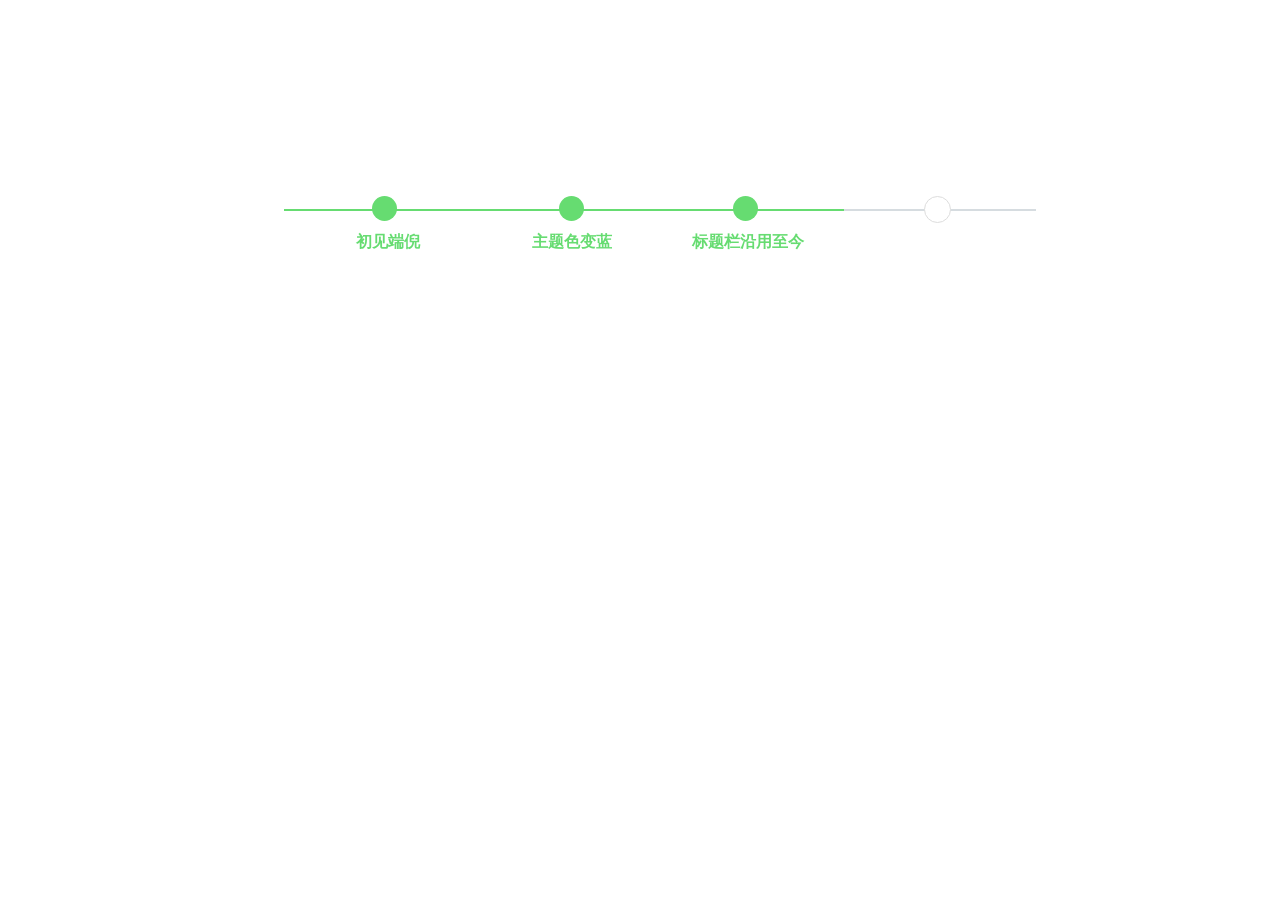
==== index.html @ 41ec70a2 "feat: 重构个人主页并添加时间线功能 - 重新设计了个人主页的布局和样式,增加了欢迎语和网站历史时间线 - 新增 timeLine.css 文件实现时间线样式 - 更新 index.html 结构" ====
<!DOCTYPE html>
<html lang="zh">

<head>
    <meta charset="UTF-8">
    <meta name="viewport" content="width=device-width, initial-scale=1.0">
    <link rel="stylesheet" href="public/public.css">
    <link rel="stylesheet" href="css/index.css">
    <link rel="stylesheet" href="css/timeLine.css">
    </link>
    <title>Document</title>
</head>

<body>
    <div class="frist">
        <h1>
            欢迎来到
            <span class="blod">Yicheng.</span>
            的
            <span class="blod">个人主页</span>
        </h1>
        <div></div>
    </div>
    <div class="second">
        <h2>网站历史</h2>
        <ul class="timeline" id="timeline">
            <li class="li complete">
                <div class="timestamp">
                    <span class="author">梦开始的地方</span>
                    <span class="date">2023-5-16 20:10:42<span>
                </div>
                <div class="status">
                    <h4>初见端倪</h4>
                </div>
            </li>
            <li class="li complete">
                <div class="timestamp">
                    <span class="author">初次大改</span>
                    <span class="date">2023-5-18<span>
                </div>
                <div class="status">
                    <h4>主题色变蓝</h4>
                </div>
            </li>
            <li class="li complete">
                <div class="timestamp">
                    <span class="author">二次大改</span>
                    <span class="date">2023-8-24<span>
                </div>
                <div class="status">
                    <h4>标题栏沿用至今</h4>
                </div>
            </li>
            <li class="li">
                <div class="timestamp">
                    <span class="author">PAM Admin</span>
                    <span class="date">TBD<span>
                </div>
                <div class="status">
                    <h4> Shift Completed </h4>
                </div>
            </li>
        </ul>
        <div class=""></div>
    </div>
</body>

</html>
---- public/public.css ----
body {
    font-family: "Tahoma", "黑体";
    color: white;
    min-height: 100vh;
    width: 100%;
    margin: 0;
    position: relative;
    text-align: center;
    font-weight: normal;
}

/* h1 {
} */

.blod {
    font-weight: bold;
    font-size: 1.25em;
}
---- css/index.css ----
body {
    background: url("../背景.jpg") center/cover no-repeat fixed;
}
---- css/timeLine.css ----
.timeline {
  list-style-type: none;
  display: flex;
  align-items: center;
  justify-content: center;
}

.li {
  transition: all 200ms ease-in;
}

.timestamp {
  margin-bottom: 20px;
  padding: 0px 40px;
  display: flex;
  flex-direction: column;
  align-items: center;
  font-weight: 100;
}

.status {
  padding: 0px 40px;
  display: flex;
  justify-content: center;
  border-top: 2px solid #D6DCE0;
  position: relative;
  transition: all 200ms ease-in;
}

.status h4 {
  font-weight: 600;
}

.status:before {
  content: "";
  width: 25px;
  height: 25px;
  background-color: white;
  border-radius: 25px;
  border: 1px solid #ddd;
  position: absolute;
  top: -15px;
  left: 42%;
  transition: all 200ms ease-in;
}

.li.complete .status {
  border-top: 2px solid #66DC71;
}

.li.complete .status:before {
  background-color: #66DC71;
  border: none;
  transition: all 200ms ease-in;
}

.li.complete .status h4 {
  color: #66DC71;
}

@media (min-device-width: 320px) and (max-device-width: 700px) {
  .timeline {
    list-style-type: none;
    display: block;
  }

  .li {
    transition: all 200ms ease-in;
    display: flex;
    width: inherit;
  }

  .timestamp {
    width: 100px;
  }

  .status:before {
    left: -8%;
    top: 30%;
    transition: all 200ms ease-in;
  }
}

/* html, body {
  width: 100%;
  height: 100%;
  display: flex;
  justify-content: center;
  font-family: "Titillium Web", sans serif;
  color: #758D96;
} */

/* button {
  position: absolute;
  width: 100px;
  min-width: 100px;
  padding: 20px;
  margin: 20px;
  font-family: "Titillium Web", sans serif;
  border: none;
  color: white;
  font-size: 16px;
  text-align: center;
} */

/* #toggleButton {
  position: absolute;
  left: 50px;
  top: 20px;
  background-color: #75C7F6;
} */
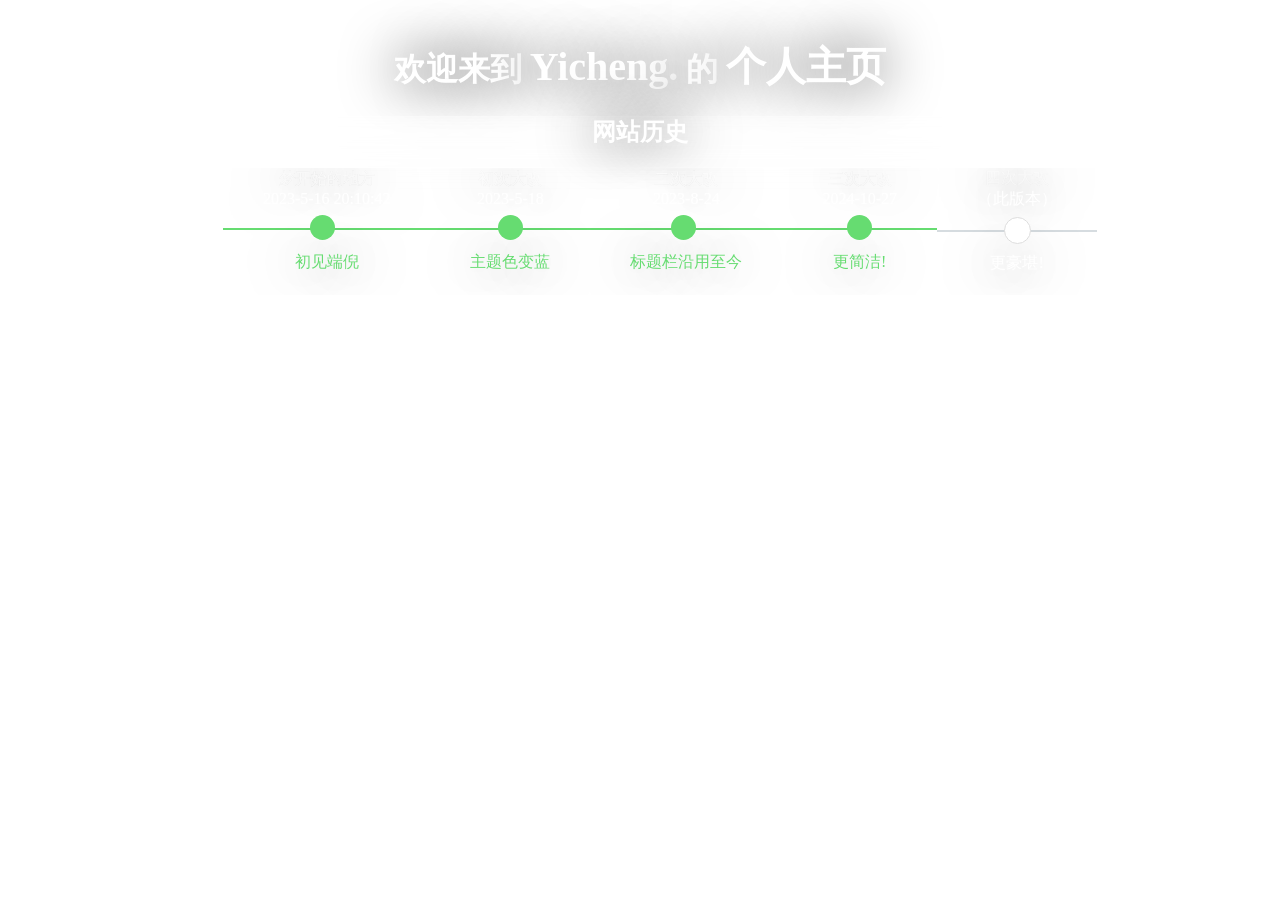
==== commit 57757cbb: "feat: 重构个人主页并添加新样式 - 重新设计了首页布局和样式，增加了更多视觉元素 - 添加了响应式设计，优化了移动端体验 - 更新了网站历史时间线，增加了新的里程碑 - 优化了SEO，添加了me" ====
--- a/index.html
+++ b/index.html
@@ -4,11 +4,14 @@
 <head>
     <meta charset="UTF-8">
     <meta name="viewport" content="width=device-width, initial-scale=1.0">
+    <meta name="description" content="Yicheng.的个人主页">
+    <meta name="keywords" content="个人主页, 个人网站, 个人博客, 个人介绍, Yicheng., EYicheng, 疫惩">
+    <meta name="author" content="Yicheng.">
     <link rel="stylesheet" href="public/public.css">
-    <link rel="stylesheet" href="css/index.css">
-    <link rel="stylesheet" href="css/timeLine.css">
-    </link>
-    <title>Document</title>
+    <link rel="stylesheet" href="css/index.css">]
+    <link rel="stylesheet" href="css/frist.css">
+    <link rel="stylesheet" href="css/second.css">
+    <title>Yicheng.的个人主页</title>
 </head>
 
 <body>
@@ -19,7 +22,15 @@
             的
             <span class="blod">个人主页</span>
         </h1>
-        <div></div>
+        <div class="frist_1">
+
+        </div>
+        <div class="frist_2">
+
+        </div>
+        <div class="frist_3">
+
+        </div>
     </div>
     <div class="second">
         <h2>网站历史</h2>
@@ -51,13 +62,22 @@
                     <h4>标题栏沿用至今</h4>
                 </div>
             </li>
+            <li class="li complete">
+                <div class="timestamp">
+                    <span class="author">三次大改</span>
+                    <span class="date">2024-10-27<span>
+                </div>
+                <div class="status">
+                    <h4>更简洁!</h4>
+                </div>
+            </li>
             <li class="li">
                 <div class="timestamp">
-                    <span class="author">PAM Admin</span>
-                    <span class="date">TBD<span>
+                    <span class="author">四次大改</span>
+                    <span class="date">（此版本）<span>
                 </div>
                 <div class="status">
-                    <h4> Shift Completed </h4>
+                    <h4>更豪堪!</h4>
                 </div>
             </li>
         </ul>
--- a/css/index.css
+++ b/css/index.css
@@ -1,3 +1,11 @@
 body {
     background: url("../背景.jpg") center/cover no-repeat fixed;
+    text-shadow: 0px 0px 55px #000000;
+}
+
+.second {
+    backdrop-filter: blur(30px);
+    width: 90%;
+    margin: auto;
+    border-radius: 15px;
 }
--- a/css/second.css
+++ b/css/second.css
@@ -0,0 +1,116 @@
+.timeline {
+  list-style-type: none;
+  display: flex;
+  align-items: center;
+  justify-content: center;
+  display: flex;
+  overflow-x: auto;
+  overflow-y: hidden;
+  white-space: nowrap;
+}
+
+.li {
+  transition: all 200ms ease-in;
+}
+
+.timestamp {
+  margin-bottom: 20px;
+  padding: 0px 40px;
+  display: flex;
+  flex-direction: column;
+  align-items: center;
+  font-weight: 100;
+}
+
+.status {
+  padding: 0px 40px;
+  display: flex;
+  justify-content: center;
+  border-top: 2px solid #D6DCE0;
+  position: relative;
+  transition: all 200ms ease-in;
+}
+
+.status h4 {
+  font-weight: 600;
+  font-weight: normal;
+}
+
+.status:before {
+  content: "";
+  width: 25px;
+  height: 25px;
+  background-color: white;
+  border-radius: 25px;
+  border: 1px solid #ddd;
+  position: absolute;
+  top: -15px;
+  left: 42%;
+  transition: all 200ms ease-in;
+}
+
+.li.complete .status {
+  border-top: 2px solid #66DC71;
+}
+
+.li.complete .status:before {
+  background-color: #66DC71;
+  border: none;
+  transition: all 200ms ease-in;
+}
+
+.li.complete .status h4 {
+  color: #66DC71;
+}
+
+@media (min-device-width: 320px) and (max-device-width: 700px) {
+  .timeline {
+    list-style-type: none;
+    display: block;
+  }
+
+  .li {
+    transition: all 200ms ease-in;
+    display: flex;
+    width: inherit;
+  }
+
+  .timestamp {
+    width: 100px;
+  }
+
+  .status:before {
+    left: -8%;
+    top: 30%;
+    transition: all 200ms ease-in;
+  }
+}
+
+/* html, body {
+  width: 100%;
+  height: 100%;
+  display: flex;
+  justify-content: center;
+  font-family: "Titillium Web", sans serif;
+  color: #758D96;
+} */
+
+/* button {
+  position: absolute;
+  width: 100px;
+  min-width: 100px;
+  padding: 20px;
+  margin: 20px;
+  font-family: "Titillium Web", sans serif;
+  border: none;
+  color: white;
+  font-size: 16px;
+  text-align: center;
+} */
+
+/* #toggleButton {
+  position: absolute;
+  left: 50px;
+  top: 20px;
+  background-color: #75C7F6;
+} */
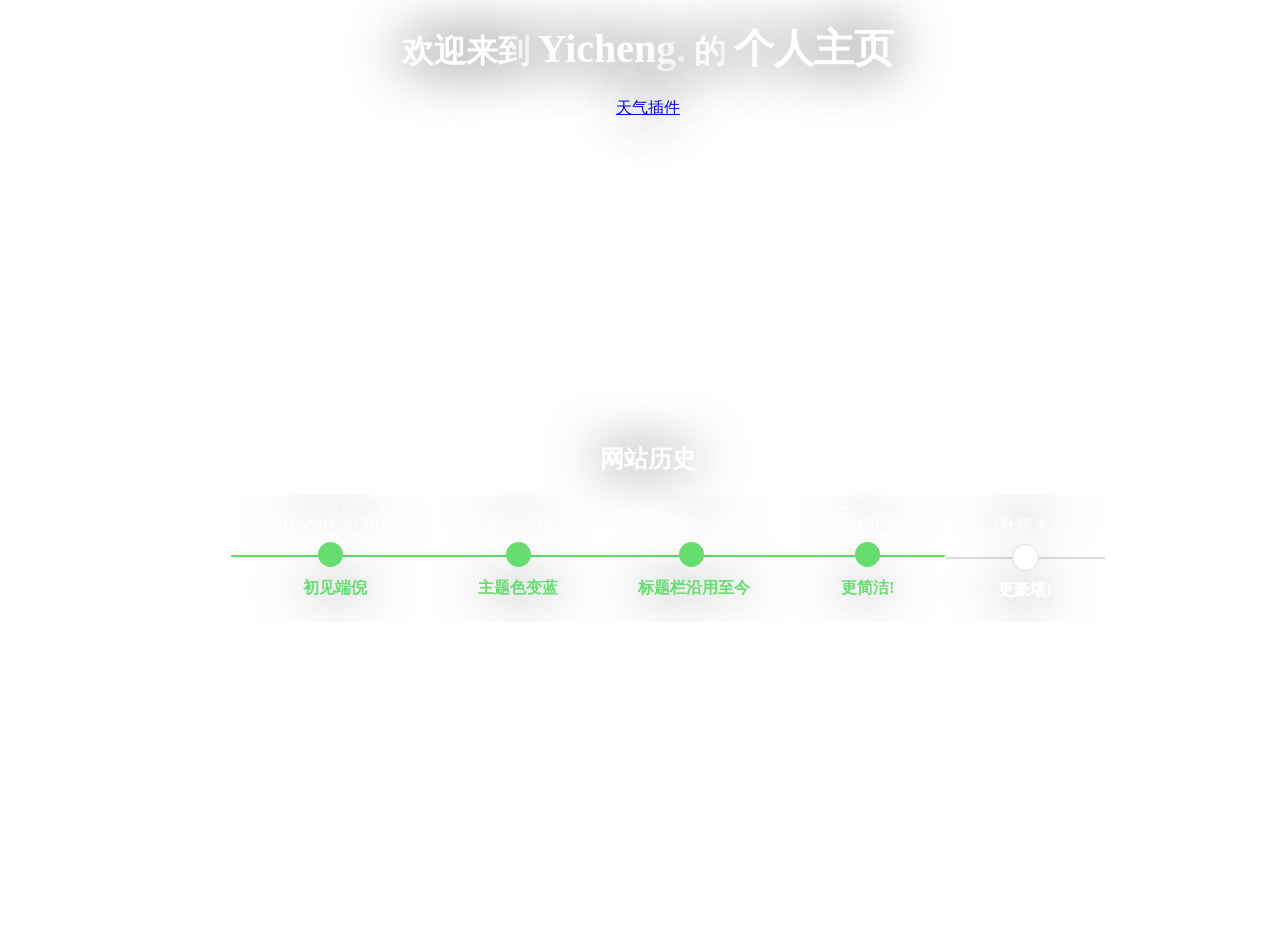
==== commit 33877410: "feat: 完善个人主页功能和样式 - 新增 frist.css 文件，定义首页样式 - 更新 index.css 和 second.css，增加新样式 - 修改 index.html，添加天气、时间" ====
--- a/index.html
+++ b/index.html
@@ -8,9 +8,10 @@
     <meta name="keywords" content="个人主页, 个人网站, 个人博客, 个人介绍, Yicheng., EYicheng, 疫惩">
     <meta name="author" content="Yicheng.">
     <link rel="stylesheet" href="public/public.css">
-    <link rel="stylesheet" href="css/index.css">]
+    <link rel="stylesheet" href="css/index.css">
     <link rel="stylesheet" href="css/frist.css">
     <link rel="stylesheet" href="css/second.css">
+    <link rel="shortcut icon" href="./index/footage/1.png" type="image/x-icon">
     <title>Yicheng.的个人主页</title>
 </head>
 
@@ -22,13 +23,32 @@
             的
             <span class="blod">个人主页</span>
         </h1>
-        <div class="frist_1">
+        <div class="frist1">
+            <div class="frist1Time">
+                <a href="https://time.is/Beijing" id="time_is_link" rel="nofollow"
+                    style="font-size:36px;color:white"></a>
+                <span id="Beijing_z43d" style="font-size:36px;color:white"></span>
+                <script src="//widget.time.is/zh.js"></script>
+                <script>
+                    time_is_widget.init({ Beijing_z43d: { template: "TIME<br>DATE", date_format: "year-monthnum-daynum dname" } });
+                </script>
+            </div>
+            <div class="frist1Weather">
+                <div id="ww_8886541290605" v='1.3' loc='auto'
+                    a='{"t":"horizontal","lang":"zh","sl_lpl":1,"ids":[],"font":"Arial","sl_ics":"one_a","sl_sot":"celsius","cl_bkg":"#FFFFFF00","cl_font":"rgba(255,255,255,1)","cl_cloud":"#d4d4d4","cl_persp":"#2196F3","cl_sun":"#FFC107","cl_moon":"#FFC107","cl_thund":"#FF5722"}'>
+                    <a href="https://weatherwidget.org/zh/" id="ww_8886541290605_u" target="_blank">天气插件</a>
+                </div>
+                <script async src="https://app3.weatherwidget.org/js/?id=ww_8886541290605"></script>
+            </div>
+            <div class="frist1Music">
+                <iframe frameborder="no" border="0" marginwidth="0" marginheight="0" width="420" height="300"
+                    src="//music.163.com/outchain/player?type=0&amp;id=13141347514&amp;auto=1&amp;height=300"></iframe>
+            </div>
+        </div>
+        <div class="frist2">
 
         </div>
-        <div class="frist_2">
-
-        </div>
-        <div class="frist_3">
+        <div class="frist3">
 
         </div>
     </div>
--- a/public/public.css
+++ b/public/public.css
@@ -3,8 +3,8 @@
     color: white;
     min-height: 100vh;
     width: 100%;
-    margin: 0;
-    position: relative;
+    /* margin: 0; */
+    /* position: relative; */
     text-align: center;
     font-weight: normal;
 }
--- a/css/index.css
+++ b/css/index.css
@@ -1,6 +1,13 @@
 body {
     background: url("../背景.jpg") center/cover no-repeat fixed;
     text-shadow: 0px 0px 55px #000000;
+}
+
+.first {
+    backdrop-filter: blur(30px);
+    width: 90%;
+    margin: auto;
+    border-radius: 15px;
 }
 
 .second {
--- a/css/frist.css
+++ b/css/frist.css
@@ -0,0 +1,10 @@
+.first1{
+    backdrop-filter: blur(30px);
+    width: 50%;
+    left: 0px;
+    position: fixed;
+    backdrop-filter: blur(30px);
+    width: 90%;
+    margin: auto;
+    border-radius: 15px;
+}
--- a/css/second.css
+++ b/css/second.css
@@ -33,7 +33,7 @@
 
 .status h4 {
   font-weight: 600;
-  font-weight: normal;
+  /* font-weight: normal; */
 }
 
 .status:before {
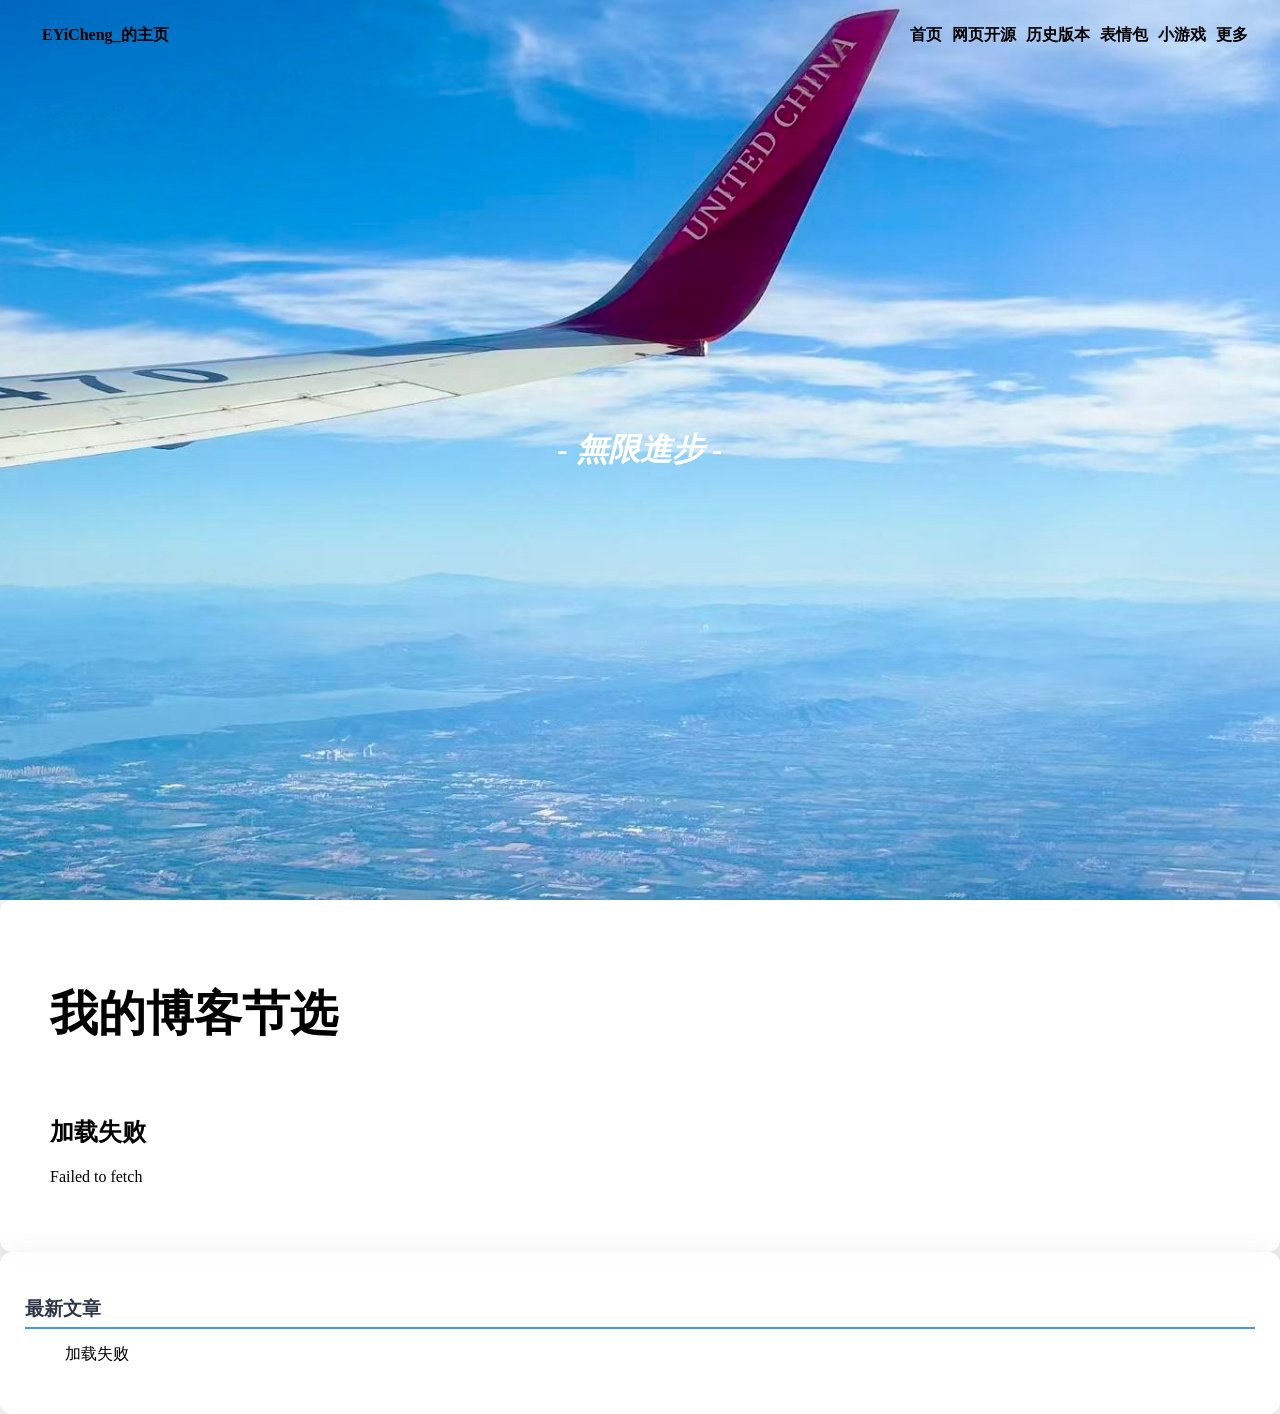
==== commit 8e000aac: "feat: 重构个人主页并添加博客功能 - 重新设计了个人主页的布局和样式,增加了更多个人介绍内容 - 添加了博客功能,包括文章列表、摘要卡片等 - 优化了响应式布局,提升了移动端体验 - 增加了暗色" ====
--- a/index.html
+++ b/index.html
@@ -1,108 +1,315 @@
 <!DOCTYPE html>
-<html lang="zh">
+<html lang="ZH-CN">
 
 <head>
     <meta charset="UTF-8">
     <meta name="viewport" content="width=device-width, initial-scale=1.0">
-    <meta name="description" content="Yicheng.的个人主页">
-    <meta name="keywords" content="个人主页, 个人网站, 个人博客, 个人介绍, Yicheng., EYicheng, 疫惩">
-    <meta name="author" content="Yicheng.">
-    <link rel="stylesheet" href="public/public.css">
-    <link rel="stylesheet" href="css/index.css">
-    <link rel="stylesheet" href="css/frist.css">
-    <link rel="stylesheet" href="css/second.css">
-    <link rel="shortcut icon" href="./index/footage/1.png" type="image/x-icon">
-    <title>Yicheng.的个人主页</title>
+    <meta name="description" content="EYiCheng_的主页">
+    <meta name="keywords" content="王一澄, Yicheng., EYicheng, 疫惩, EYicheng_, 个人主页, 个人网站, 个人博客, 个人介绍, ">
+    <meta name="author" content="EYiCheng_">
+    <title>EYiCheng_的主页</title>
+    <link rel="stylesheet" href="./style.css">
+    <style>
+        body {
+            margin: 0;
+            background-color: #f5f5f5;
+        }
+
+        /* .bg-video {
+            position: absolute;
+            top: 0;
+            right: 0;
+            bottom: 0;
+            left: 8;
+            min-width: 100%;
+            min-height: 100%;
+            height: auto;
+            width: auto;
+            z-index: -1;
+        } */
+
+        .header {
+            z-index: 10;
+            background-color: #ffffff00;
+            height: 70px;
+            width: 100%;
+            top: 0;
+            box-shadow: 0 0 0 rgba(0, 0, 0, 0);
+            position: fixed;
+        }
+
+        .header .div {
+            /* background-color: aqua; */
+            height: 70px;
+            width: 95%;
+            margin: 0 auto;
+            display: flex;
+        }
+
+        .header .div .left,
+        .header .div .right {
+            height: 70px;
+            flex: 1;
+            display: flex;
+            align-items: center;
+        }
+
+        .header .div .left {
+            justify-content: flex-start;
+        }
+
+        .header .div .right {
+            justify-content: flex-end;
+            gap: 10px;
+        }
+
+        .right {
+            text-align: right;
+            float: none;
+            position: static;
+            right: auto;
+        }
+
+        .bodyer {
+            /* z-index: -2; */
+            height: 100vh;
+            width: 100vw;
+            background-image: url(index/footage/background/3.jpg);
+            /* 背景图垂直、水平均居中 */
+            background-position: center center;
+            /* 背景图不平铺 */
+            background-repeat: no-repeat;
+            /* 当内容高度大于图片高度时，背景图像的位置相对于viewport固定 */
+            background-attachment: fixed;
+            /* 让背景图基于容器大小伸缩 */
+            background-size: cover;
+            /* 设置背景颜色，背景图加载过程中会显示背景色 */
+            background-color: #464646;
+        }
+
+        .center-content {
+            /* z-index: -1; */
+            display: flex;
+            justify-content: center;
+            align-items: center;
+            height: 100vh;
+            width: 100%;
+            box-sizing: border-box;
+            position: absolute;
+            top: 0;
+            left: 0;
+        }
+
+        a {
+            z-index: 100;
+            color: black;
+            font-weight: bold;
+            text-decoration: none;
+        }
+    </style>
 </head>
 
 <body>
-    <div class="frist">
-        <h1>
-            欢迎来到
-            <span class="blod">Yicheng.</span>
-            的
-            <span class="blod">个人主页</span>
-        </h1>
-        <div class="frist1">
-            <div class="frist1Time">
-                <a href="https://time.is/Beijing" id="time_is_link" rel="nofollow"
-                    style="font-size:36px;color:white"></a>
-                <span id="Beijing_z43d" style="font-size:36px;color:white"></span>
-                <script src="//widget.time.is/zh.js"></script>
-                <script>
-                    time_is_widget.init({ Beijing_z43d: { template: "TIME<br>DATE", date_format: "year-monthnum-daynum dname" } });
-                </script>
-            </div>
-            <div class="frist1Weather">
-                <div id="ww_8886541290605" v='1.3' loc='auto'
-                    a='{"t":"horizontal","lang":"zh","sl_lpl":1,"ids":[],"font":"Arial","sl_ics":"one_a","sl_sot":"celsius","cl_bkg":"#FFFFFF00","cl_font":"rgba(255,255,255,1)","cl_cloud":"#d4d4d4","cl_persp":"#2196F3","cl_sun":"#FFC107","cl_moon":"#FFC107","cl_thund":"#FF5722"}'>
-                    <a href="https://weatherwidget.org/zh/" id="ww_8886541290605_u" target="_blank">天气插件</a>
-                </div>
-                <script async src="https://app3.weatherwidget.org/js/?id=ww_8886541290605"></script>
-            </div>
-            <div class="frist1Music">
-                <iframe frameborder="no" border="0" marginwidth="0" marginheight="0" width="420" height="300"
-                    src="//music.163.com/outchain/player?type=0&amp;id=13141347514&amp;auto=1&amp;height=300"></iframe>
-            </div>
-        </div>
-        <div class="frist2">
-
-        </div>
-        <div class="frist3">
-
+    <!-- <video class="bg-video" autoplay loop muted width="100%" height="100%"> -->
+    <!-- <source src="https://public.ysjf.com/mediastorm/banner/5294c11cb3ed6be81d6f855f42b0bfb8.webm" video/mp4"> -->
+    <!-- </video> -->
+    <div class="header" id="header">
+        <div class="div">
+            <nav class="left">
+                <img src="./index/footage/1.png" alt="" height="50px">
+                <div style="width: 10px;"></div>
+                <p style="font-family: Lyon-Text, Georgia, ui-serif, serif;">
+                    <strong>EYiCheng_的主页</strong>
+                </p>
+            </nav>
+            <nav class="right">
+                <a href="https://wyc-w.top" target="_blank">首页</a>
+                <a href="https://github.com/wyc-e/wyc-w.top" target="_blank">网页开源</a>
+                <a href="./index/历史版本/index.html" target="_blank">历史版本</a>
+                <a href="./more/bqb.html" target="_blank">表情包</a>
+                <a href="./more/小游戏/index.html" target="_blank">小游戏</a>
+                <a href="./more/index.html" target="_blank">更多</a>
+            </nav>
         </div>
     </div>
-    <div class="second">
-        <h2>网站历史</h2>
-        <ul class="timeline" id="timeline">
-            <li class="li complete">
-                <div class="timestamp">
-                    <span class="author">梦开始的地方</span>
-                    <span class="date">2023-5-16 20:10:42<span>
-                </div>
-                <div class="status">
-                    <h4>初见端倪</h4>
-                </div>
-            </li>
-            <li class="li complete">
-                <div class="timestamp">
-                    <span class="author">初次大改</span>
-                    <span class="date">2023-5-18<span>
-                </div>
-                <div class="status">
-                    <h4>主题色变蓝</h4>
-                </div>
-            </li>
-            <li class="li complete">
-                <div class="timestamp">
-                    <span class="author">二次大改</span>
-                    <span class="date">2023-8-24<span>
-                </div>
-                <div class="status">
-                    <h4>标题栏沿用至今</h4>
-                </div>
-            </li>
-            <li class="li complete">
-                <div class="timestamp">
-                    <span class="author">三次大改</span>
-                    <span class="date">2024-10-27<span>
-                </div>
-                <div class="status">
-                    <h4>更简洁!</h4>
-                </div>
-            </li>
-            <li class="li">
-                <div class="timestamp">
-                    <span class="author">四次大改</span>
-                    <span class="date">（此版本）<span>
-                </div>
-                <div class="status">
-                    <h4>更豪堪!</h4>
-                </div>
-            </li>
-        </ul>
-        <div class=""></div>
+    <div class="bodyer">
+        <div class="center-content">
+            <p
+                style="font: bold; color: #ffffff; font-size: xx-large; font-family: Lyon-Text, Georgia, ui-serif, serif;">
+                <i><strong>- 無限進步 -</strong></i>
+            </p>
+        </div>
     </div>
+
+    <main class="main">
+        <h1 style="font-size: 3em; ">我的博客节选</h1>
+        <br>
+        <div id="posts-list" class="posts-grid">
+            <p>加载中...</p>
+        </div>
+    </main>
+
+    <!-- 侧边栏：最新文章（保持不变） -->
+    <aside class="sidebar">
+        <section class="widget recent-posts">
+            <h3>最新文章</h3>
+            <ul id="recent-list"></ul>
+        </section>
+    </aside>
+
+    <script>
+        // 配置
+        const MD_REPO = 'https://blog-data.wyc-w.top/'; // 替换为你的仓库
+        const LIST_JSON = 'list.json';
+        const INDEX_MD = 'index.md';
+
+        let listCache = null; // 缓存 list.json
+
+        // 启用 marked 插件（用于解析，但不渲染正文）
+        if (typeof markedEmoji !== 'undefined') {
+            marked.use(markedEmoji());
+        }
+        if (typeof markedFootnote !== 'undefined') {
+            marked.use(markedFootnote());
+        }
+
+        // 解析 front-matter 并提取元数据
+        function parseFrontMatter(text) {
+            const metaRegex = /^---\s*\n([\s\S]*?)\n---/;
+            const metaMatch = text.match(metaRegex);
+            const meta = {
+                title: '无标题',
+                date: '未知日期',
+                category: '未分类',
+                summary: '暂无摘要'
+            };
+            if (metaMatch) {
+                metaMatch[1].split('\n').forEach(line => {
+                    const [key, ...rest] = line.split(':');
+                    if (key && rest.length) {
+                        const value = rest.join(':').trim();
+                        if (['title', 'date', 'category', 'summary'].includes(key.trim())) {
+                            meta[key.trim()] = value;
+                        }
+                    }
+                });
+            }
+            return meta;
+        }
+
+        // 获取 Markdown 文件并提取元信息
+        async function fetchPostMeta(path) {
+            try {
+                const res = await fetch(`${MD_REPO}/${path}`);
+                if (!res.ok) throw new Error(`加载失败: ${path}`);
+                const text = await res.text();
+                return parseFrontMatter(text);
+            } catch (e) {
+                console.error(e);
+                return {
+                    title: '加载失败',
+                    date: '—',
+                    category: '—',
+                    summary: '无法获取内容',
+                    path: path
+                };
+            }
+        }
+
+        // 加载 list.json 并渲染主内容区 + 侧边栏
+        async function loadAll() {
+            try {
+                // 加载 list.json
+                if (!listCache) {
+                    const res = await fetch(`${MD_REPO}/${LIST_JSON}`);
+                    if (!res.ok) throw new Error('list.json 加载失败');
+                    listCache = await res.json();
+                }
+
+                const posts = listCache.slice(0, 5); // 前5篇文章
+
+                // 获取每篇文章的元信息
+                const metas = await Promise.all(
+                    posts.map(async (post) => {
+                        const meta = await fetchPostMeta(post.path);
+                        meta.path = post.path; // 保留路径用于链接
+                        return meta;
+                    })
+                );
+
+                // 渲染主内容区：文章摘要卡片
+                renderPostsList(metas);
+
+                // 渲染侧边栏：最新文章（仅显示标题列表）
+                renderSidebar(listCache);
+
+            } catch (e) {
+                document.getElementById('posts-list').innerHTML =
+                    `<div><h2>加载失败</h2><p>${e.message}</p></div>`;
+                document.getElementById('recent-list').innerHTML = '<li>加载失败</li>';
+            }
+        }
+
+        // 渲染主内容区：文章卡片列表
+        function renderPostsList(metas) {
+            const container = document.getElementById('posts-list');
+            container.innerHTML = metas.map(meta => `
+        <article class="post-card">
+          <h1>${meta.title}</h1>
+          <p><strong>日期：</strong>${meta.date}</p>
+          <p><strong>分类：</strong>${meta.category}</p>
+          <p><strong>摘要：</strong>${meta.summary}</p>
+          <a href="https://blog.wyc-w.top/reader.html?page=${meta.path}" class="btn-read-more">阅读全文</a>
+        </article>
+      `).join('');
+        }
+
+        // 渲染侧边栏：最新文章（仅标题列表）
+        function renderSidebar(list) {
+            const recentHtml = list.slice(0, 5)
+                .map(p => `<li><a href="./reader.html?page=${p.path}">${p.name}</a></li>`)
+                .join('');
+            document.getElementById('recent-list').innerHTML = recentHtml;
+        }
+
+        // 汉堡菜单逻辑
+        function initHamburger() {
+            const hamburger = document.querySelector('.hamburger');
+            const navList = document.querySelector('.nav-list');
+            hamburger.addEventListener('click', () => {
+                hamburger.classList.toggle('active');
+                navList.classList.toggle('active');
+            });
+        }
+
+        // 页面初始化
+        window.addEventListener('load', () => {
+            loadAll();
+            initHamburger();
+            // 如果未来支持路由切换，可监听 popstate
+            // window.addEventListener('popstate', loadAll);
+        });
+
+        let isThrottled = false;  // 节流标记
+        function handleScroll() {
+            if (!isThrottled) {
+                const scrollPosition = window.scrollY || document.documentElement.scrollTop;
+                console.log("当前滚动条位置: ", scrollPosition);
+                if (scrollPosition > document.documentElement.clientHeight) {
+                    document.getElementById('header').style.backgroundColor = '#ffffff';
+                    // document.getElementById('header').style.boxShadow = ' 0 1px 20px rgba(0, 0, 0, 0.397)';
+                } else {
+                    document.getElementById('header').style.backgroundColor = '#ffffff00';
+                    document.getElementById('header').style.boxShadow = ' 0 0 0 rgba(0, 0, 0, 0)';
+                }
+            }
+            isThrottled = true;
+            setTimeout(() => isThrottled = false, 100); // 100毫秒后允许下一次触发
+        }
+
+        // 重新绑定滚动事件
+        window.addEventListener('scroll', handleScroll);
+    </script>
 </body>
 
 </html>
--- a/style.css
+++ b/style.css
@@ -0,0 +1,477 @@
+.markdown-body,
+.markdown-body p,
+.markdown-body blockquote,
+.markdown-body ul,
+.markdown-body ol,
+.markdown-body li,
+.markdown-body table,
+.markdown-body td,
+.markdown-body th,
+.markdown-body dl,
+.markdown-body dt,
+.markdown-body dd {
+    line-height: 1.3;
+    margin: 0.65em 0;
+    /* 统一底部间距 */
+}
+
+/* 主内容 */
+.main {
+    grid-area: main;
+    background: white;
+    border-radius: 12px;
+    padding: 50px;
+    box-shadow: 0 8px 32px rgba(0, 0, 0, 0.1);
+    line-height: inherit;
+    /* ✅ 继承 body 的 1.3 */
+}
+
+/* ========== 统一非代码内容的行距与间距 ========== */
+
+/* 所有块级文本元素：统一行距 + 底部间距 */
+
+/* 标题：保留自己的 margin，不继承统一 margin */
+.markdown-body h1,
+.markdown-body h2,
+.markdown-body h3,
+.markdown-body h4,
+.markdown-body h5,
+.markdown-body h6 {
+    color: #2c5282;
+    /* margin-top: 0; */
+    /* 避免与上文间距叠加 */
+}
+
+/* 增强的标题样式 */
+.markdown-body h1 {
+    font-size: 2.2rem;
+    font-weight: 700;
+    border-bottom: 2px solid #4299e1;
+    padding-bottom: 0.5em;
+    margin-bottom: 1em;
+}
+
+.markdown-body h2 {
+    font-size: 1.8rem;
+    font-weight: 600;
+    margin: 1em 0;
+    color: #2b6cb0;
+}
+
+.markdown-body h3 {
+    font-size: 1.5rem;
+    font-weight: 600;
+    margin: 0.8em 0;
+    color: #2c5282;
+}
+
+.markdown-body h4 {
+    font-size: 1.25rem;
+    font-weight: 600;
+    color: #2d3748;
+}
+
+.markdown-body h5 {
+    font-size: 1.1rem;
+    font-weight: 500;
+    color: #4a5568;
+}
+
+.markdown-body h6 {
+    font-size: 1rem;
+    font-weight: 500;
+    color: #718096;
+    text-transform: lowercase;
+    font-style: italic;
+}
+
+.markdown-body li {
+    margin-left: 1.5em;
+}
+
+/* 链接 */
+.markdown-body a {
+    color: #4299e1;
+    text-decoration: none;
+}
+
+/* .markdown-body a:hover { */
+/* text-decoration: underline; */
+/* } */
+
+/* 代码块：例外处理 */
+.markdown-body pre {
+    line-height: 1.6;
+    /* ✅ 保持宽松 */
+    background: #f7fafc;
+    padding: 16px;
+    border-radius: 8px;
+    overflow-x: auto;
+    margin: 1.5em 0;
+    /* 与段落间距一致 */
+}
+
+.markdown-body blockquote {
+    background: #f1f3f5cc;
+    line-height: 1.6;
+    padding: 10px;
+    border-radius: 8px;
+    overflow-x: auto;
+    margin: 1.5em 0;
+    font-family: 'Georgia', 'Times New Roman', serif;
+}
+
+.markdown-body code {
+    font-family: 'SFMono-Regular', Consolas, 'Liberation Mono', Menlo, monospace;
+    /* background: #f1f3f5; */
+    padding: 0.2em 0.4em;
+    border-radius: 4px;
+    font-size: 0.95em;
+    line-height: 1;
+    /* 紧凑显示 */
+    background: #f7fafc;
+}
+
+/* ========== 表格样式 ========== */
+
+.markdown-body table {
+    width: 100%;
+    border-collapse: collapse;
+    margin: 1.5em 0;
+    /* 加粗的表格外线 */
+    border: 2px solid #2c5282;
+    table-layout: auto;
+    overflow: hidden;
+    border-radius: 8px;
+    /* 阴影增强可读性 */
+    box-shadow: 0 4px 6px rgba(0, 0, 0, 0.05);
+    /* 确保边框可见 */
+    border-spacing: 0;
+}
+
+.markdown-body th,
+.markdown-body td {
+    padding: 12px 15px;
+    text-align: left;
+    /* 普通的表格内线 */
+    border: 1px solid #ccc;
+}
+
+/* 表头样式 */
+.markdown-body thead th {
+    background: #4299e1;
+    /* 蓝色背景 */
+    color: white;
+    /* 白色文字 */
+    font-weight: 600;
+    text-transform: uppercase;
+    letter-spacing: 0.5px;
+    /* 加粗的表头与内容分隔线 */
+    border-bottom: 2px solid #2c5282;
+}
+
+/* 表格主体（内容）背景色 */
+.markdown-body tbody tr {
+    background: #f7fafc;
+    /* 浅灰蓝背景 */
+}
+
+/* 鼠标悬停效果（可选） */
+/* .markdown-body tbody tr:hover { */
+/* background: #ebf8ff; */
+/* transition: background 0.2s; */
+/* } */
+
+/* 修正：确保第一行和最后一行圆角 */
+.markdown-body thead tr:first-child th:first-child {
+    border-top-left-radius: 6px;
+}
+
+.markdown-body thead tr:first-child th:last-child {
+    border-top-right-radius: 6px;
+}
+
+[align="right"] {
+    text-align: right;
+}
+
+[align="center"] {
+    text-align: center;
+}
+
+/* 侧边栏 */
+.sidebar {
+    grid-area: sidebar;
+    background: rgba(255, 255, 255, 0.95);
+    backdrop-filter: blur(5px);
+    border-radius: 12px;
+    padding: 25px;
+    box-shadow: 0 8px 32px rgba(0, 0, 0, 0.1);
+    align-self: start;
+    position: sticky;
+    top: 20px;
+    max-height: calc(100vh - 40px);
+    overflow-y: auto;
+}
+
+.sidebar h3 {
+    color: #2d3748;
+    margin-bottom: 15px;
+    font-size: 1.2rem;
+    border-bottom: 2px solid #4299e1;
+    padding-bottom: 5px;
+}
+
+.sidebar ul {
+    list-style: none;
+    margin: 0 0 1.5em 0;
+}
+
+.sidebar li {
+    margin: 0.75em 0;
+}
+
+.sidebar a {
+    color: #4a5568;
+    text-decoration: none;
+    transition: color 0.2s;
+}
+
+.sidebar a:hover {
+    color: #2b6cb0;
+}
+
+/* 页脚 */
+.footer {
+    grid-area: footer;
+    text-align: center;
+    color: white;
+    font-size: 0.9rem;
+    padding: 20px;
+    margin-top: 20px;
+}
+
+/* ========== 新增：文章摘要卡片样式 =========== */
+
+/* 主内容区用于显示多篇文章摘要 */
+#posts-list {
+    display: flex;
+    flex-direction: column;
+    gap: 20px;
+}
+
+.post-card {
+    background: white;
+    border-radius: 12px;
+    padding: 30px;
+    box-shadow: 0 8px 32px rgba(0, 0, 0, 0.1);
+    border: 1px solid rgba(0, 0, 0, 0.1);
+    transition: transform 0.2s, box-shadow 0.2s;
+}
+
+/* .post-card:hover { */
+/* transform: translateY(-2px); */
+/* box-shadow: 0 12px 40px rgba(0, 0, 0, 0.15); */
+/* } */
+
+.post-card h1 {
+    font-size: 1.8rem;
+    color: #2c5282;
+    margin: 0 0 1rem 0;
+    font-weight: 700;
+    border-bottom: 2px solid #4299e1;
+    padding-bottom: 0.5em;
+}
+
+.post-card p {
+    margin: 0.5em 0;
+    color: #4a5568;
+    line-height: 1.5;
+}
+
+.post-card strong {
+    color: #2d3748;
+    font-weight: 600;
+}
+
+.btn-read-more {
+    display: inline-block;
+    margin-top: 1.2em;
+    padding: 0.8em 1.5em;
+    background: #4299e1;
+    color: white;
+    text-decoration: none;
+    font-weight: 600;
+    border-radius: 6px;
+    transition: background 0.3s, transform 0.1s;
+    box-shadow: 0 2px 4px rgba(66, 153, 225, 0.3);
+}
+
+/* .btn-read-more:hover {
+    background: #3182ce;
+    transform: scale(1.03);
+} */
+
+.btn-read-more:active {
+    transform: scale(1);
+}
+
+/* ========== 暗色模式适配 =========== */
+
+@media (prefers-color-scheme: dark) {
+    body {
+        background: linear-gradient(135deg, #0d1117 0%, #21262d 100%);
+        color: #e6e6e6;
+    }
+
+    .header,
+    .main,
+    .sidebar {
+        background: rgba(30, 41, 59, 0.4);
+        backdrop-filter: blur(10px);
+        box-shadow: 0 8px 32px rgba(0, 0, 0, 0.3);
+    }
+
+    .header h1,
+    .nav-list a {
+        color: #e6e6e6;
+    }
+
+    .nav-list a:hover {
+        background: rgba(255, 255, 255, 0.1);
+    }
+
+    .main,
+    .sidebar {
+        background: rgba(30, 41, 59, 0.7);
+    }
+
+    .markdown-body h1 {
+        color: #63b3ed;
+        border-bottom-color: #4299e1;
+    }
+
+    .markdown-body h2 {
+        color: #63b3ed;
+    }
+
+    .markdown-body h3 {
+        color: #81e6d9;
+    }
+
+    .markdown-body h4 {
+        color: #d69e2e;
+    }
+
+    .markdown-body h5 {
+        color: #d53f8c;
+    }
+
+    .markdown-body h6 {
+        color: #a0aec0;
+    }
+
+    .markdown-body a {
+        color: #63b3ed;
+    }
+
+    .markdown-body pre {
+        background: #2d3748;
+    }
+
+    .markdown-body code {
+        background: #2d3748;
+        color: #e2e8f0;
+    }
+
+    .markdown-body blockquote {
+        background: #4a5568cc;
+    }
+
+    .markdown-body table {
+        border: 2px solid #63b3ed;
+    }
+
+    .markdown-body th,
+    .markdown-body td {
+        border: 1px solid #4a5568;
+    }
+
+    .markdown-body thead th {
+        background: #2b6cb0;
+        color: white;
+        border-bottom: 2px solid #63b3ed;
+    }
+
+    .markdown-body tbody tr {
+        background: #2d3748;
+    }
+
+    .markdown-body tbody tr:hover {
+        background: #3a435a;
+    }
+
+    .sidebar h3 {
+        color: #f7fafc;
+        border-bottom-color: #63b3ed;
+    }
+
+    .sidebar a {
+        color: #e2e8f0;
+    }
+
+    .sidebar a:hover {
+        color: #63b3ed;
+    }
+
+    .footer {
+        color: #a0aec0;
+    }
+
+    /* 暗色模式下卡片样式 */
+    .post-card {
+        background: rgba(30, 41, 59, 0.7);
+        border: 1px solid rgba(255, 255, 255, 0.1);
+        box-shadow: 0 8px 32px rgba(0, 0, 0, 0.3);
+    }
+
+    .post-card h1 {
+        color: #63b3ed;
+        border-bottom-color: #4299e1;
+    }
+
+    .post-card p {
+        color: #e2e8f0;
+    }
+
+    .post-card strong {
+        color: #f7fafc;
+    }
+
+    .btn-read-more {
+        background: #3182ce;
+        box-shadow: 0 2px 4px rgba(49, 130, 206, 0.4);
+    }
+
+    .btn-read-more:hover {
+        background: #4299e1;
+    }
+}
+
+/* 响应式：小屏优化 */
+@media (max-width: 768px) {
+    .markdown-body table {
+        display: block;
+        overflow-x: auto;
+        white-space: nowrap;
+    }
+
+    .post-card {
+        padding: 20px;
+    }
+
+    .btn-read-more {
+        padding: 0.7em 1.2em;
+        font-size: 0.95rem;
+    }
+}
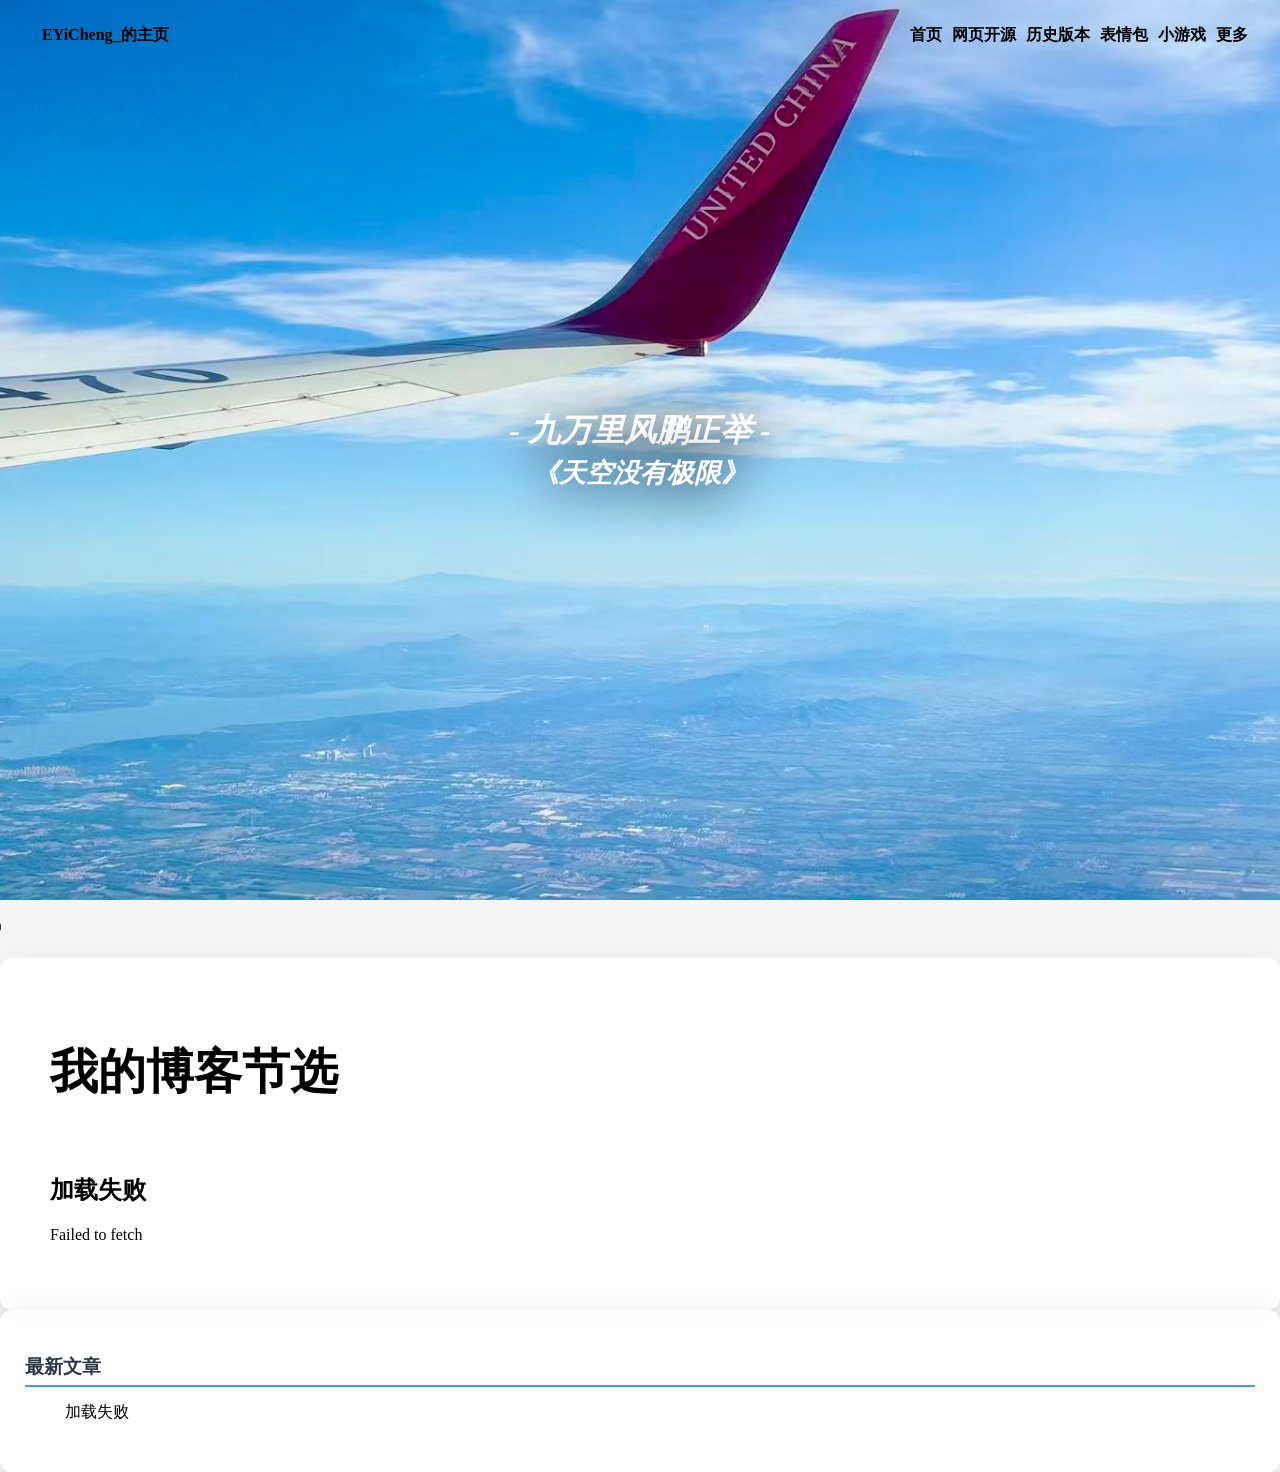
==== commit f2de7578: "feat(index): 更新页面样式并添加音频支持 - 为 `<p>` 标签添加文字阴影和居中对齐样式，更新文字内容为“九万里风鹏正举”及副标题 - 添加 `<audio>` 标签以支持背景音乐自动" ====
--- a/index.html
+++ b/index.html
@@ -106,10 +106,15 @@
             font-weight: bold;
             text-decoration: none;
         }
+
+        small {
+            font: xx-small;
+        }
     </style>
 </head>
 
 <body>
+
     <!-- <video class="bg-video" autoplay loop muted width="100%" height="100%"> -->
     <!-- <source src="https://public.ysjf.com/mediastorm/banner/5294c11cb3ed6be81d6f855f42b0bfb8.webm" video/mp4"> -->
     <!-- </video> -->
@@ -134,12 +139,23 @@
     </div>
     <div class="bodyer">
         <div class="center-content">
-            <p
-                style="font: bold; color: #ffffff; font-size: xx-large; font-family: Lyon-Text, Georgia, ui-serif, serif;">
-                <i><strong>- 無限進步 -</strong></i>
+            <p style="
+                font: bold;
+                color: #ffffff;
+                font-size: xx-large;
+                font-family: Lyon-Text, Georgia, ui-serif, serif;
+                text-shadow: 0 8px 50px #000000;
+                text-align: center;">
+                <i><strong>- 九万里风鹏正举 -</strong></i><br>
+                <i><strong><small>《天空没有极限》</small></strong></i>
+
             </p>
         </div>
     </div>
+
+    <audio autoplay loop controls>
+        <source src="more/天空没有极限.mp3" type="audio/mpeg">
+    </audio>
 
     <main class="main">
         <h1 style="font-size: 3em; ">我的博客节选</h1>
@@ -156,7 +172,6 @@
             <ul id="recent-list"></ul>
         </section>
     </aside>
-
     <script>
         // 配置
         const MD_REPO = 'https://blog-data.wyc-w.top/'; // 替换为你的仓库
@@ -295,12 +310,12 @@
             if (!isThrottled) {
                 const scrollPosition = window.scrollY || document.documentElement.scrollTop;
                 console.log("当前滚动条位置: ", scrollPosition);
-                if (scrollPosition > document.documentElement.clientHeight) {
+                if (scrollPosition > document.documentElement.clientHeight * 0.9) {
                     document.getElementById('header').style.backgroundColor = '#ffffff';
-                    // document.getElementById('header').style.boxShadow = ' 0 1px 20px rgba(0, 0, 0, 0.397)';
+                    document.getElementById('header').style.boxShadow = ' 0 1px 20px rgba(0, 0, 0, 0.397)';
                 } else {
                     document.getElementById('header').style.backgroundColor = '#ffffff00';
-                    document.getElementById('header').style.boxShadow = ' 0 0 0 rgba(0, 0, 0, 0)';
+                    document.getElementById('header').style.boxShadow = ' 0 0px 0px rgba(0, 0, 0, 0)';
                 }
             }
             isThrottled = true;
--- a/style.css
+++ b/style.css
@@ -316,148 +316,6 @@
     transform: scale(1);
 }
 
-/* ========== 暗色模式适配 =========== */
-
-@media (prefers-color-scheme: dark) {
-    body {
-        background: linear-gradient(135deg, #0d1117 0%, #21262d 100%);
-        color: #e6e6e6;
-    }
-
-    .header,
-    .main,
-    .sidebar {
-        background: rgba(30, 41, 59, 0.4);
-        backdrop-filter: blur(10px);
-        box-shadow: 0 8px 32px rgba(0, 0, 0, 0.3);
-    }
-
-    .header h1,
-    .nav-list a {
-        color: #e6e6e6;
-    }
-
-    .nav-list a:hover {
-        background: rgba(255, 255, 255, 0.1);
-    }
-
-    .main,
-    .sidebar {
-        background: rgba(30, 41, 59, 0.7);
-    }
-
-    .markdown-body h1 {
-        color: #63b3ed;
-        border-bottom-color: #4299e1;
-    }
-
-    .markdown-body h2 {
-        color: #63b3ed;
-    }
-
-    .markdown-body h3 {
-        color: #81e6d9;
-    }
-
-    .markdown-body h4 {
-        color: #d69e2e;
-    }
-
-    .markdown-body h5 {
-        color: #d53f8c;
-    }
-
-    .markdown-body h6 {
-        color: #a0aec0;
-    }
-
-    .markdown-body a {
-        color: #63b3ed;
-    }
-
-    .markdown-body pre {
-        background: #2d3748;
-    }
-
-    .markdown-body code {
-        background: #2d3748;
-        color: #e2e8f0;
-    }
-
-    .markdown-body blockquote {
-        background: #4a5568cc;
-    }
-
-    .markdown-body table {
-        border: 2px solid #63b3ed;
-    }
-
-    .markdown-body th,
-    .markdown-body td {
-        border: 1px solid #4a5568;
-    }
-
-    .markdown-body thead th {
-        background: #2b6cb0;
-        color: white;
-        border-bottom: 2px solid #63b3ed;
-    }
-
-    .markdown-body tbody tr {
-        background: #2d3748;
-    }
-
-    .markdown-body tbody tr:hover {
-        background: #3a435a;
-    }
-
-    .sidebar h3 {
-        color: #f7fafc;
-        border-bottom-color: #63b3ed;
-    }
-
-    .sidebar a {
-        color: #e2e8f0;
-    }
-
-    .sidebar a:hover {
-        color: #63b3ed;
-    }
-
-    .footer {
-        color: #a0aec0;
-    }
-
-    /* 暗色模式下卡片样式 */
-    .post-card {
-        background: rgba(30, 41, 59, 0.7);
-        border: 1px solid rgba(255, 255, 255, 0.1);
-        box-shadow: 0 8px 32px rgba(0, 0, 0, 0.3);
-    }
-
-    .post-card h1 {
-        color: #63b3ed;
-        border-bottom-color: #4299e1;
-    }
-
-    .post-card p {
-        color: #e2e8f0;
-    }
-
-    .post-card strong {
-        color: #f7fafc;
-    }
-
-    .btn-read-more {
-        background: #3182ce;
-        box-shadow: 0 2px 4px rgba(49, 130, 206, 0.4);
-    }
-
-    .btn-read-more:hover {
-        background: #4299e1;
-    }
-}
-
 /* 响应式：小屏优化 */
 @media (max-width: 768px) {
     .markdown-body table {
